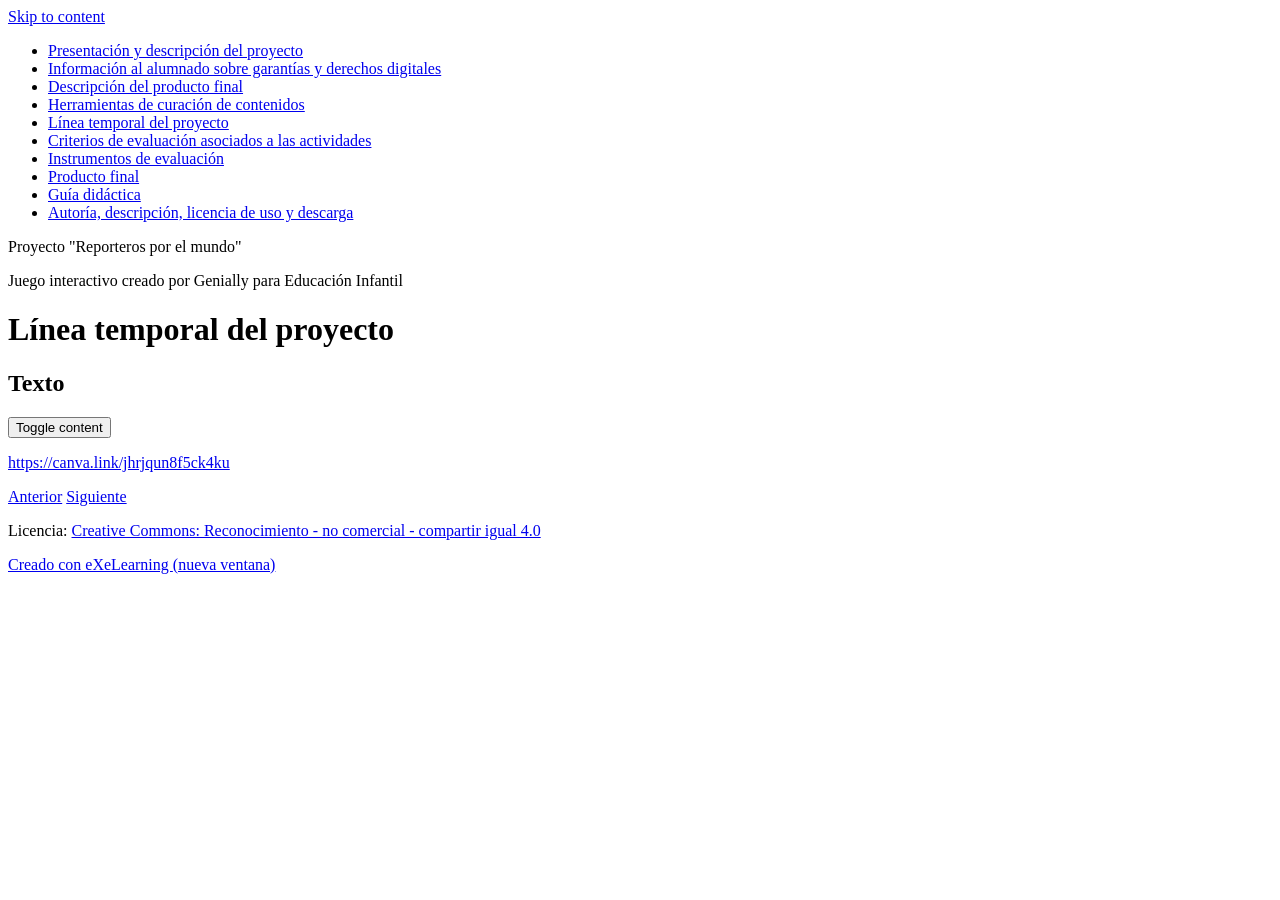
==== autoria-descripcion-licencia-de-uso-y-descarga.html @ de33bf57 "Add files via upload" ====
<!DOCTYPE html>
<html lang="es" id="exe-page-mou75t20-uqisfrwxs">
<head>
<meta charset="utf-8">
<meta name="generator" content="eXeLearning v4.0.0">
<meta name="viewport" content="width=device-width, initial-scale=1">
<link rel="license" type="text/html" href="https://creativecommons.org/licenses/by-nc-sa/4.0/">
<title>Línea temporal del proyecto | Proyecto &quot;Reporteros por el mundo&quot;</title>
<link rel="icon" type="image/x-icon" href="../libs/favicon.ico">
<meta name="description" content="Recurso educativo interactivo dirigido al alumnado de 5 años que, a través de un juego creado con Genially, promueve el conocimiento y la valoración de la diversidad cultural presente en el aula.">
<script>document.querySelector("html").classList.add("js");</script><script src="../libs/jquery/jquery.min.js"> </script><script src="../libs/common_i18n.js"> </script><script src="../libs/common.js"> </script><script src="../libs/exe_export.js"> </script><script src="../libs/bootstrap/bootstrap.bundle.min.js"> </script><link rel="stylesheet" href="../libs/bootstrap/bootstrap.min.css">
<script src="../idevices/text/text.js"></script><link rel="stylesheet" href="../idevices/text/text.css">
<link rel="stylesheet" href="../content/css/base.css"><script src="../theme/style.js"> </script><link rel="stylesheet" href="../theme/style.css">
</head>
<body class="exe-export exe-web-site">
<script>document.body.className+=" js"</script>
<div class="exe-content exe-export pre-js siteNav-hidden"><a href="#page-mou75t20-uqisfrwxs" id="skipNav">Skip to content</a> <nav id="siteNav">
<ul>
<li> <a href="../index.html" class="main-node no-ch">Presentación y descripción del proyecto</a>
</li>
<li> <a href="../html/informacion-al-alumnado-sobre-garantias-y-derechos.html" class="no-ch">Información al alumnado sobre garantías y derechos digitales</a>
</li>
<li> <a href="../html/descripcion-del-producto-final.html" class="no-ch">Descripción del producto final</a>
</li>
<li> <a href="../html/herramientas-de-curacion-de-contenidos.html" class="no-ch">Herramientas de curación de contenidos</a>
</li>
<li class="active"> <a href="../html/linea-temporal-del-proyecto.html" class="active no-ch">Línea temporal del proyecto</a>
</li>
<li> <a href="../html/criterios-de-evaluacion-asociados-a-las-actividade.html" class="no-ch">Criterios de evaluación asociados a las actividades</a>
</li>
<li> <a href="../html/instrumentos-de-evaluacion.html" class="no-ch">Instrumentos de evaluación</a>
</li>
<li> <a href="../html/producto-final.html" class="no-ch">Producto final</a>
</li>
<li> <a href="../html/guia-didactica.html" class="no-ch">Guía didáctica</a>
</li>
<li> <a href="../html/autoria-descripcion-licencia-de-uso-y-descarga.html" class="no-ch">Autoría, descripción, licencia de uso y descarga</a>
</li>
</ul>
</nav><main id="page-mou75t20-uqisfrwxs" class="page"> 
<header class="main-header">
<div class="package-header"><p class="package-title">Proyecto &quot;Reporteros por el mundo&quot;</p>
<p class="package-subtitle">Juego interactivo creado por Genially para Educación Infantil</p></div>
<div class="page-header"><h1 class="page-title">Línea temporal del proyecto</h1></div>
</header><div id="page-content-page-mou75t20-uqisfrwxs" class="page-content">
<article id="block-1777992614792-9p7jve4v3" class="box">
<header class="box-head no-icon">
<h1 class="box-title">Texto</h1>
<button class="box-toggle box-toggle-on" title="Toggle content">
<span>Toggle content</span>
</button></header>
<div class="box-content">
<div id="idevice-1777992614787-bhesxr57k" class="idevice_node text" data-idevice-path="../idevices/text/" data-idevice-type="text" data-idevice-component-type="json" data-idevice-json-data="{&quot;ideviceId&quot;:&quot;idevice-1777992614787-bhesxr57k&quot;}">
<div class="exe-text-template">
    <p><a href="https://canva.link/jhrjqun8f5ck4ku" title="">https://canva.link/jhrjqun8f5ck4ku</a></p>
</div>
</div>
</div>
</article>
</div></main><div class="nav-buttons">
<a href="../html/herramientas-de-curacion-de-contenidos.html" title="Anterior" class="nav-button nav-button-left"><span>Anterior</span></a>
<a href="../html/criterios-de-evaluacion-asociados-a-las-actividade.html" title="Siguiente" class="nav-button nav-button-right"><span>Siguiente</span></a>
</div>
<footer id="siteFooter"><div id="siteFooterContent"> <div id="packageLicense" class="cc cc-by-nc-sa"> <p> <span class="license-label">Licencia: </span><a href="https://creativecommons.org/licenses/by-nc-sa/4.0/" class="license">Creative Commons: Reconocimiento - no comercial - compartir igual 4.0</a></p>
</div>
</div></footer>
</div>
<p id="made-with-eXe"> <a href="https://exelearning.net/" target="_blank" rel="noopener"> <span>Creado con eXeLearning <span>(nueva ventana)</span></span></a></p>
</body>
</html>
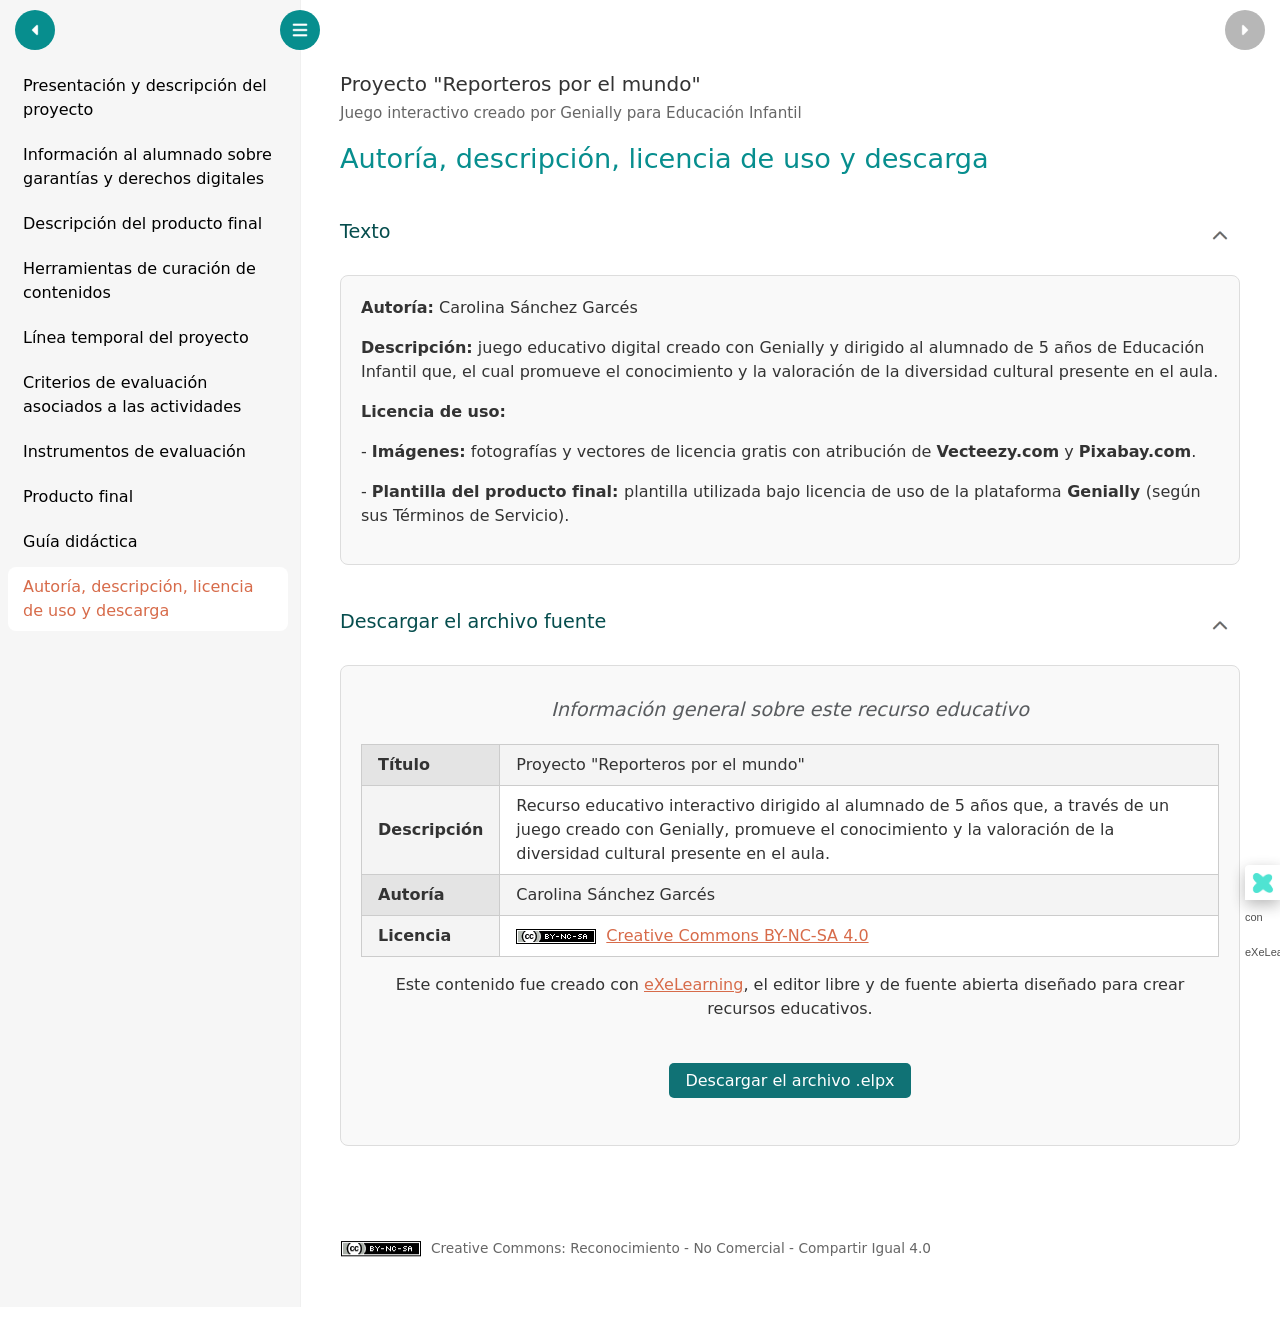
==== commit fa11e4b6: "Add files via upload" ====
--- a/autoria-descripcion-licencia-de-uso-y-descarga.html
+++ b/autoria-descripcion-licencia-de-uso-y-descarga.html
@@ -1,20 +1,25 @@
 <!DOCTYPE html>
-<html lang="es" id="exe-page-mou75t20-uqisfrwxs">
+<html lang="es" id="exe-page-mou9gl4k-mrv1vuuxi">
 <head>
 <meta charset="utf-8">
 <meta name="generator" content="eXeLearning v4.0.0">
 <meta name="viewport" content="width=device-width, initial-scale=1">
 <link rel="license" type="text/html" href="https://creativecommons.org/licenses/by-nc-sa/4.0/">
-<title>Línea temporal del proyecto | Proyecto &quot;Reporteros por el mundo&quot;</title>
+<title>Autoría, descripción, licencia de uso y descarga | Proyecto &quot;Reporteros por el mundo&quot;</title>
 <link rel="icon" type="image/x-icon" href="../libs/favicon.ico">
 <meta name="description" content="Recurso educativo interactivo dirigido al alumnado de 5 años que, a través de un juego creado con Genially, promueve el conocimiento y la valoración de la diversidad cultural presente en el aula.">
 <script>document.querySelector("html").classList.add("js");</script><script src="../libs/jquery/jquery.min.js"> </script><script src="../libs/common_i18n.js"> </script><script src="../libs/common.js"> </script><script src="../libs/exe_export.js"> </script><script src="../libs/bootstrap/bootstrap.bundle.min.js"> </script><link rel="stylesheet" href="../libs/bootstrap/bootstrap.min.css">
 <script src="../idevices/text/text.js"></script><link rel="stylesheet" href="../idevices/text/text.css">
+<script src="../idevices/download-source-file/download-source-file.js"></script><link rel="stylesheet" href="../idevices/download-source-file/download-source-file.css">
+<script src="../libs/fflate/fflate.umd.js"> </script>
+<script src="../libs/exe_elpx_download/exe_elpx_download.js"> </script>
+<script src="../libs/fflate/fflate.umd.js"> </script>
+<script src="../libs/exe_elpx_download/exe_elpx_download.js"> </script>
 <link rel="stylesheet" href="../content/css/base.css"><script src="../theme/style.js"> </script><link rel="stylesheet" href="../theme/style.css">
 </head>
 <body class="exe-export exe-web-site">
 <script>document.body.className+=" js"</script>
-<div class="exe-content exe-export pre-js siteNav-hidden"><a href="#page-mou75t20-uqisfrwxs" id="skipNav">Skip to content</a> <nav id="siteNav">
+<div class="exe-content exe-export pre-js siteNav-hidden"><a href="#page-mou9gl4k-mrv1vuuxi" id="skipNav">Skip to content</a> <nav id="siteNav">
 <ul>
 <li> <a href="../index.html" class="main-node no-ch">Presentación y descripción del proyecto</a>
 </li>
@@ -24,7 +29,7 @@
 </li>
 <li> <a href="../html/herramientas-de-curacion-de-contenidos.html" class="no-ch">Herramientas de curación de contenidos</a>
 </li>
-<li class="active"> <a href="../html/linea-temporal-del-proyecto.html" class="active no-ch">Línea temporal del proyecto</a>
+<li> <a href="../html/linea-temporal-del-proyecto.html" class="no-ch">Línea temporal del proyecto</a>
 </li>
 <li> <a href="../html/criterios-de-evaluacion-asociados-a-las-actividade.html" class="no-ch">Criterios de evaluación asociados a las actividades</a>
 </li>
@@ -34,37 +39,73 @@
 </li>
 <li> <a href="../html/guia-didactica.html" class="no-ch">Guía didáctica</a>
 </li>
-<li> <a href="../html/autoria-descripcion-licencia-de-uso-y-descarga.html" class="no-ch">Autoría, descripción, licencia de uso y descarga</a>
+<li class="active"> <a href="../html/autoria-descripcion-licencia-de-uso-y-descarga.html" class="active no-ch">Autoría, descripción, licencia de uso y descarga</a>
 </li>
 </ul>
-</nav><main id="page-mou75t20-uqisfrwxs" class="page"> 
+</nav><main id="page-mou9gl4k-mrv1vuuxi" class="page"> 
 <header class="main-header">
 <div class="package-header"><p class="package-title">Proyecto &quot;Reporteros por el mundo&quot;</p>
 <p class="package-subtitle">Juego interactivo creado por Genially para Educación Infantil</p></div>
-<div class="page-header"><h1 class="page-title">Línea temporal del proyecto</h1></div>
-</header><div id="page-content-page-mou75t20-uqisfrwxs" class="page-content">
-<article id="block-1777992614792-9p7jve4v3" class="box">
+<div class="page-header"><h1 class="page-title">Autoría, descripción, licencia de uso y descarga</h1></div>
+</header><div id="page-content-page-mou9gl4k-mrv1vuuxi" class="page-content">
+<article id="block-1778002224138-vbauv8f9u" class="box">
 <header class="box-head no-icon">
 <h1 class="box-title">Texto</h1>
 <button class="box-toggle box-toggle-on" title="Toggle content">
 <span>Toggle content</span>
 </button></header>
 <div class="box-content">
-<div id="idevice-1777992614787-bhesxr57k" class="idevice_node text" data-idevice-path="../idevices/text/" data-idevice-type="text" data-idevice-component-type="json" data-idevice-json-data="{&quot;ideviceId&quot;:&quot;idevice-1777992614787-bhesxr57k&quot;}">
+<div id="idevice-1778002224126-w56x3irpj" class="idevice_node text" data-idevice-path="../idevices/text/" data-idevice-type="text" data-idevice-component-type="json" data-idevice-json-data="{&quot;ideviceId&quot;:&quot;idevice-1778002224126-w56x3irpj&quot;}">
 <div class="exe-text-template">
-    <p><a href="https://canva.link/jhrjqun8f5ck4ku" title="">https://canva.link/jhrjqun8f5ck4ku</a></p>
+    <p><strong>Autoría:</strong> Carolina Sánchez Garcés</p>
+<p><strong>Descripción:</strong> juego educativo digital creado con Genially y dirigido al alumnado de 5 años de Educación Infantil que, el cual promueve el conocimiento y la valoración de la diversidad cultural presente en el aula.</p>
+<p><strong>Licencia de uso:</strong></p>
+<p>- <strong>Imágenes:</strong> fotografías y vectores de licencia gratis con atribución de <strong>Vecteezy.com</strong> y <strong>Pixabay.com</strong>.</p>
+<p>- <strong>Plantilla del producto final: </strong>plantilla utilizada bajo licencia de uso de la plataforma<strong> Genially </strong>(según sus Términos de Servicio).</p>
 </div>
+</div>
+</div>
+</article><article id="block-1778077959359-fjidys1kh" class="box">
+<header class="box-head no-icon">
+<h1 class="box-title">Descargar el archivo fuente</h1>
+<button class="box-toggle box-toggle-on" title="Toggle content">
+<span>Toggle content</span>
+</button></header>
+<div class="box-content">
+<div id="idevice-1778077959355-g0uury0vj" class="idevice_node download-source-file" data-idevice-path="../idevices/download-source-file/" data-idevice-type="download-source-file">
+<div class="exe-download-package-instructions"><table class="exe-table exe-package-info"><caption>Información general sobre este recurso educativo</caption>
+<tbody>
+<tr>
+<th>Título</th>
+<td><span class="exe-prop-title">Proyecto &quot;Reporteros por el mundo&quot;</span></td>
+</tr>
+<tr>
+<th>Descripción</th>
+<td><span class="exe-prop-description">Recurso educativo interactivo dirigido al alumnado de 5 años que, a través de un juego creado con Genially, promueve el conocimiento y la valoración de la diversidad cultural presente en el aula.</span></td>
+</tr>
+<tr>
+<th>Autoría</th>
+<td><span class="exe-prop-author">Carolina Sánchez Garcés</span></td>
+</tr>
+<tr>
+<th>Licencia</th>
+<td><span class="exe-prop-license"><a href="https://creativecommons.org/licenses/by-nc-sa/4.0/" rel="license" class="cc cc-by-nc-sa"><span></span>Creative Commons BY-NC-SA 4.0</a></span></td>
+</tr>
+</tbody>
+</table>
+<p style="text-align: center;">Este contenido fue creado con <a href="https://exelearning.net/">eXeLearning</a>, el editor libre y de fuente abierta diseñado para crear recursos educativos.</p></div><p class="exe-download-package-link"><a download="Proyecto &quot;Reporteros por el mundo&quot;.elpx" href="#" onclick="if(typeof downloadElpx==='function')downloadElpx();return false;" style="background-color:#107275;color:#ffffff;">Descargar el archivo .elpx</a></p>
 </div>
 </div>
 </article>
 </div></main><div class="nav-buttons">
-<a href="../html/herramientas-de-curacion-de-contenidos.html" title="Anterior" class="nav-button nav-button-left"><span>Anterior</span></a>
-<a href="../html/criterios-de-evaluacion-asociados-a-las-actividade.html" title="Siguiente" class="nav-button nav-button-right"><span>Siguiente</span></a>
+<a href="../html/guia-didactica.html" title="Anterior" class="nav-button nav-button-left"><span>Anterior</span></a>
+<span class="nav-button nav-button-right" aria-hidden="true"><span>Siguiente</span></span>
 </div>
 <footer id="siteFooter"><div id="siteFooterContent"> <div id="packageLicense" class="cc cc-by-nc-sa"> <p> <span class="license-label">Licencia: </span><a href="https://creativecommons.org/licenses/by-nc-sa/4.0/" class="license">Creative Commons: Reconocimiento - no comercial - compartir igual 4.0</a></p>
 </div>
 </div></footer>
 </div>
 <p id="made-with-eXe"> <a href="https://exelearning.net/" target="_blank" rel="noopener"> <span>Creado con eXeLearning <span>(nueva ventana)</span></span></a></p>
+<script src="../libs/elpx-manifest.js"> </script>
 </body>
 </html>
--- a/idevices/text/text.css
+++ b/idevices/text/text.css
@@ -0,0 +1,20 @@
+/* Text iDevice (export CSS) */
+.exe-text-activity > div {
+    display: flow-root;
+}
+
+.exe-text-activity div.inline {
+    display: flex;
+}
+
+.exe-text-activity div.inline dt {
+    margin: 0 0 0 auto;
+}
+
+.exe-text-activity div.inline dd {
+    margin-left: 10px;
+}
+
+.idevice_node.text .iDevice_buttons.feedback-button {
+    margin-bottom: 1em;
+}
--- a/idevices/download-source-file/download-source-file.css
+++ b/idevices/download-source-file/download-source-file.css
@@ -0,0 +1,54 @@
+/* Download Package iDevice */
+/*
+	Creative Commons icons downloaded from https://creativecommons.org/about/downloads/
+	The contents of the https://creativecommons.org/ site is licensed under a Creative Commons Attribution 4.0 International license.
+*/
+.exe-download-package-instructions .exe-table {
+	caption-side: top;
+	margin: 0 auto 1em auto;
+}
+.exe-download-package-instructions .exe-table caption {
+	font-size: 1.2em;
+	margin-bottom: 0.5em;
+}
+.exe-download-package-link {
+	text-align: center;
+	margin-top: 3em !important;
+	margin-bottom: 2em;
+}
+.exe-content .exe-download-package-link a {
+	padding: 0.5em 1em;
+	border-radius: 5px;
+	background: #5a7f0c;
+	color: #fff;
+	text-decoration: none;
+}
+.exe-download-package-link a:hover,
+.exe-download-package-link a:focus {
+	text-decoration: underline;
+}
+.exe-download-package-instructions a.cc span {
+	display: inline-block;
+	background: url(download-package-licenses.png) no-repeat 0 0;
+	width: 90px;
+	height: 15px;
+	vertical-align: middle;
+}
+.exe-download-package-instructions a.cc-by-sa span {
+	background-position: 0 -20px;
+}
+.exe-download-package-instructions a.cc-by-nd span {
+	background-position: 0 -40px;
+}
+.exe-download-package-instructions a.cc-by-nc span {
+	background-position: 0 -60px;
+}
+.exe-download-package-instructions a.cc-by-nc-sa span {
+	background-position: 0 -80px;
+}
+.exe-download-package-instructions a.cc-by-nc-nd span {
+	background-position: 0 -100px;
+}
+.exe-download-package-instructions a.cc-0 span {
+	background-position: 0 -120px;
+}
--- a/content/css/base.css
+++ b/content/css/base.css
@@ -0,0 +1,794 @@
+.exe-content{
+  background: #fff;
+}
+
+.exe-content .page-title{
+  font-size: 1.45em;
+}
+
+.exe-content .box{
+  margin-top: 20px;
+  border: 1px solid #dbdbdb;
+}
+
+.exe-content .box-head {
+  border-bottom: 1px solid #dbdbdb;
+}
+
+.exe-export .no-header .box-head {
+  border-bottom: 0;
+}
+
+.exe-content .box-head .box-title {
+  margin: 0;
+  font-size: 1.2em;
+}
+
+.exe-content a{
+  color: #5a7f0c;
+}
+
+.exe-content a:hover,
+.exe-content a:focus{
+  color: #71a300;
+}
+
+.exe-content h2{
+  font-size: 1.45em;
+}
+.exe-content h3{
+  font-size: 1.35em;
+}
+.exe-content h4{
+  font-size: 1.25em;
+}
+.exe-content h5{
+  font-size: 1.15em;
+}
+
+.exe-content a {
+    text-decoration: none
+}
+
+.exe-content a:hover,
+.exe-content a:focus {
+    text-decoration: underline
+}
+
+/* Underlined links */
+.box-content a {
+    text-decoration: underline;
+}
+.box-content a:hover {
+    text-decoration: none;
+}
+.box-content a:focus {
+    text-decoration: underline;
+}
+
+@media print {
+    .external-iframe-src {
+        display: block !important;
+        margin: 2em 0;
+        font-size: .95em;
+        text-align: center
+    }
+
+    #made-with-eXe {
+        display: none
+    }
+}
+
+.external-iframe {
+    border: 0
+}
+
+.pre-code {
+    background: #112C4A;
+    color: #E7ECF1;
+    font-family: Monaco, Courier, monospace;
+    border-radius: 9px;
+    font-size: 12px;
+    margin: 2em 1em;
+    overflow: auto;
+    padding: 20px
+}
+
+.exe-dl {
+    margin-bottom: 2em;
+    margin-left: 1.5em
+}
+
+.exe-dl dt {
+    font-weight: bold
+}
+
+.exe-dl dd {
+    margin: 1em 1.5em
+}
+
+.js .exe-dl dt {
+    margin: 1.2em 0 0 0
+}
+
+.exe-dl dt a {
+    text-decoration: underline
+}
+
+.exe-dl .icon {
+    font-family: Arial, sans-serif;
+    display: block;
+    width: 20px;
+    height: 20px;
+    font-size: 16px;
+    margin-right: 1em;
+    line-height: 20px;
+    text-align: center;
+    float: left;
+    border-radius: 2px;
+    position: relative
+}
+
+@media all and (min-width: 1px) {
+    .exe-dl dt a {
+        align-items: center;
+        display: flex;
+        text-decoration: none
+    }
+
+    .exe-dl .icon {
+        height: 18px;
+        line-height: 18px;
+        width: 18px;
+        padding: 1px;
+        font: 18px monospace;
+        font-weight: bold;
+        display: flex;
+        justify-content: center;
+        align-items: center
+    }
+}
+
+.exe-dl-toggler {
+    height: 20px;
+    margin: 1.5em
+}
+
+.exe-dl-toggler a {
+    margin-left: 0;
+    font-weight: bold
+}
+
+.js .exe-dl dd {
+    display: none;
+    padding-left: 0;
+    margin: 1em 1em 1em 37px
+}
+
+/* Math */
+.exe-math {
+    display: block;
+    margin: 2em 0
+}
+
+.exe-math,
+.MathJax_Display {
+    text-align: left !important
+}
+
+.exe-math.position-center,
+.position-center .MathJax_Display,
+[style*="text-align: center"] .MathJax_Display {
+    text-align: center !important
+}
+
+.exe-math.position-right,
+.position-right .MathJax_Display,
+[style*="text-align: right"] .MathJax_Display {
+    text-align: right !important
+}
+
+.js .show-image .exe-math-code,
+.js .show-code .exe-math-img {
+    display: none
+}
+
+.exe-math-links {
+    font-size: .85em
+}
+
+.exe-math-inline {
+    display: inline;
+    margin: 0 .1em !important
+}
+
+/* TinyMCE: Images and media */
+.exe-figure {
+    margin: 2em 0;
+    max-width: 100%
+}
+
+.position-center {
+    margin: 2em auto
+}
+
+.position-right {
+    margin: 2em 0 2em auto
+}
+
+.float-left {
+    float: left;
+    margin: .5em 1.5em 1em 0
+}
+
+.float-right {
+    float: right;
+    margin: .5em 0 1em 2em
+}
+
+.figcaption {
+    padding-top: .2em
+}
+
+.figcaption.header {
+    padding-top: 0;
+    padding-bottom: .2em
+}
+
+/* TinyMCE templates */
+.exe-layout-2-cols,
+.exe-layout-3-cols {
+    width: 100%
+}
+
+.exe-col{
+    box-sizing: content-box;
+}
+
+.exe-layout-2-cols .exe-col {
+    float: left;
+    width: 49%
+}
+
+.exe-layout-2-cols .exe-col-1 {
+    padding-right: 1%
+}
+
+.exe-layout-2-cols .exe-col-2 {
+    padding-left: 1%
+}
+
+.exe-layout-2-30-70 .exe-col {
+    width: 69%
+}
+
+.exe-layout-2-30-70 .exe-col-1 {
+    width: 29%
+}
+
+.exe-layout-2-70-30 .exe-col {
+    width: 29%
+}
+
+.exe-layout-2-70-30 .exe-col-1 {
+    width: 69%
+}
+
+.exe-layout-3-cols .exe-col {
+    float: left;
+    width: 32%
+}
+
+.exe-layout-3-cols .exe-col-1,
+.exe-layout-3-cols .exe-col-2 {
+    padding-right: 2%
+}
+
+pre.mermaid {
+    margin: 1.5em 0;
+    text-align: center;
+    width: 100%;
+    min-width: 200px;
+}
+
+/* Blocks */
+.exe-block-warning {
+    background: #FCF8E3;
+    color: #796034;
+    border: 1px solid #FAEBCC;
+    padding: 0 1em;
+    border-radius: 4px
+}
+
+p.exe-block-warning {
+    padding: 1em
+}
+
+.exe-block-alert {
+    background: #ffc;
+    color: #855000;
+    border: 1px solid #FFF099;
+    padding: 0 1em;
+    border-radius: 4px
+}
+
+p.exe-block-alert {
+    padding: 1em
+}
+
+.exe-block-danger {
+    background: #FEF0EF;
+    color: #973C3B;
+    border: 1px solid #F3DADD;
+    padding: 0 1em;
+    border-radius: 4px
+}
+
+p.exe-block-danger {
+    padding: 1em
+}
+
+.exe-block-info {
+    background: #E1F1F9;
+    color: #2B627D;
+    border: 1px solid #C9EDF4;
+    padding: 0 1em;
+    border-radius: 4px
+}
+
+p.exe-block-info {
+    padding: 1em
+}
+
+.exe-block-success {
+    background: #E5F3E0;
+    color: #336634;
+    border: 1px solid #DEEDD1;
+    padding: 0 1em;
+    border-radius: 4px
+}
+
+p.exe-block-success {
+    padding: 1em
+}
+
+.exe-content .exe-block-warning a,
+.exe-content .exe-block-warning a:hover,
+.exe-content .exe-block-warning a:focus {
+    color: #4F360A
+}
+
+.exe-content .exe-block-alert a,
+.exe-content .exe-block-alert a:hover,
+.exe-content .exe-block-alert a:focus {
+    color: #5B2600
+}
+
+.exe-content .exe-block-danger a,
+.exe-content .exe-block-danger a:hover,
+.exe-content .exe-block-danger a:focus {
+    color: #6D1211
+}
+
+.exe-content .exe-block-info a,
+.exe-content .exe-block-info a:hover,
+.exe-content .exe-block-info a:focus {
+    color: #063853
+}
+
+.exe-content .exe-block-success a,
+.exe-content .exe-block-success a:hover,
+.exe-content .exe-block-success a:focus {
+    color: #093C0A
+}
+
+div.exe-block-warning,
+div.exe-block-alert,
+div.exe-block-danger,
+div.exe-block-info,
+div.exe-block-success {
+    margin: 1em 0
+}
+
+/* RTL support */
+body [dir='rtl'] {
+    text-align: start
+}
+
+/* Autoclear */
+.exe-content .idevice_body,
+.exe-clear {
+    overflow: auto
+}
+
+/* JavaScript on/offf */
+.js-hidden {
+    display: none;
+}
+
+.exe-hidden,
+.js-required,
+.js .js-hidden,
+.exe-mindmap-code {
+    display: none
+}
+
+.js .js-required {
+    display: block
+}
+
+.box-toggle {
+    display: none;
+}
+
+.js .box-toggle {
+    display: inline-block;
+}
+
+.sr-av,
+.js .js-sr-av,
+.exe-hidden-accessible,
+.js .exe-tooltip-text {
+    position: absolute;
+    overflow: hidden;
+    clip: rect(0 0 0 0);
+    clip: rect(0, 0, 0, 0);
+    height: 0
+}
+
+/* Tables */
+.exe-table {
+    margin: 2em auto;
+    max-width: 100%;
+    border: 1px solid #CCC;
+    border-collapse: collapse;
+    border-spacing: 0
+}
+
+.exe-table tr {
+    background: #fff
+}
+
+.exe-table caption {
+    padding: .5em 0;
+    text-align: center;
+    font-style: italic;
+    caption-side: top;
+}
+
+.exe-table td,
+.exe-table th {
+    border: 1px solid #CCC;
+    margin: 0;
+    padding: 0.5em 1em
+}
+
+.exe-table thead {
+    background: #ddd;
+    color: #000;
+    text-align: left
+}
+
+.exe-table tr:nth-child(2n-1) td,
+.exe-table tbody tr:nth-child(2n-1) th {
+    background: #F4F4F4
+}
+
+.exe-table tbody tr:nth-child(2n) th {
+    background: #F4F4F4
+}
+
+.exe-table tbody tr:nth-child(2n-1) th {
+    background: #E4E4E4
+}
+
+.exe-table thead+tbody tr:nth-child(2n) th {
+    background: #fff
+}
+
+.exe-table thead+tbody tr:nth-child(2n-1) th {
+    background: #F4F4F4
+}
+
+.exe-table-minimalist {
+    margin: 2em auto;
+    border-collapse: collapse
+}
+
+.exe-table-minimalist tr {
+    background: #fff
+}
+
+.exe-table-minimalist thead th {
+    color: #000;
+    padding: .6em 1.5em .6em .8em;
+    border-bottom: 2px solid #CCC;
+    text-align: left
+}
+
+.exe-table-minimalist td,
+.exe-table-minimalist tbody th {
+    border-bottom: 1px solid #ccc;
+    color: #555;
+    padding: .5em 1.5em .5em .8em
+}
+
+.exe-table-minimalist tbody tr:hover td,
+.exe-table-minimalist tbody tr:hover th {
+    color: #222
+}
+
+.exe-table-minimalist tr:nth-child(2n-1) td,
+.exe-table-minimalist tbody tr:nth-child(2n-1) th {
+    background: #F9F9F9
+}
+
+.exe-table-minimalist caption {
+    text-align: center;
+    font-style: italic;
+    border-bottom: 2px solid #CCC;
+    padding: .6em 0
+}
+
+/* Responsive tables */
+.exe-table-responsive {
+    display: block;
+    overflow-x: auto;
+    border: none
+}
+
+.exe-table-responsive,
+.exe-table-responsive th,
+.exe-table-responsive tr,
+.exe-table-responsive td {
+    width: auto !important
+}
+
+/* Tooltips */
+body .qtip {
+    font-size: .85em;
+    line-height: 1.5em
+}
+
+.qtip .exe-tooltip-text {
+    position: relative;
+    overflow: auto;
+    clip: auto;
+    height: auto
+}
+
+/* Structured lists */
+ol.auto-numbered {
+    counter-reset: item
+}
+
+.auto-numbered ol {
+    counter-reset: item
+}
+
+.auto-numbered li {
+    display: block
+}
+
+.auto-numbered li:before {
+    content: counters(item, ".") ".- ";
+    counter-increment: item
+}
+
+/* Blockquote + Cite */
+.exe-quote-cite cite {
+    display: block;
+    text-align: right;
+    margin-top: -.5em
+}
+
+/* File information */
+.exe-link-data {
+    font-size: .8em;
+    margin: 0 .2em
+}
+
+.exe-link-data abbr {
+    cursor: help
+}
+
+/* Quote With Authorship */
+.styled-qc {
+    font-family: Georgia, serif;
+    font-style: italic;
+    margin: 1.5em 2.5em;
+    padding: 0.25em 3.5em;
+    position: relative
+}
+
+.styled-qc:before {
+    display: block;
+    content: "\201C";
+    font-size: 5em;
+    position: absolute;
+    left: 0;
+    top: -20px
+}
+
+/* Responsive design */
+iframe,
+object,
+embed {
+    max-width: 100%
+}
+
+img,
+video {
+    max-width: 100%;
+    height: auto
+}
+
+@media all and (max-width: 992px) {
+    .exe-layout-3-cols .exe-col {
+        float: none;
+        width: 100%;
+        padding: 0
+    }
+
+    .exe-layout-3-cols .exe-col .exe-figure {
+        margin: 2em auto
+    }
+}
+
+@media all and (max-width: 780px) {
+    .styled-qc {
+        margin: 1.5em .5em
+    }
+
+    .exe-layout-2-cols .exe-col {
+        float: none;
+        width: 100%;
+        padding: 0
+    }
+
+    .exe-layout-2-cols .exe-col .exe-figure {
+        margin: 2em auto
+    }
+}
+
+/* Made with eXeLearning */
+#made-with-eXe {
+    margin: 0;
+    position: fixed;
+    bottom: 0;
+    right: 0
+}
+
+#made-with-eXe a {
+    text-decoration: none;
+    box-shadow: rgba(0, 0, 0, 0.35) 0px 5px 15px;
+    border-top-left-radius: 4px;
+    color: #222;
+    font-size: 11px;
+    font-family: Arial, sans-serif;
+    line-height: 35px;
+    width: 35px;
+    height: 35px;
+    background: #fff url(../img/exe_powered_logo.png) no-repeat 3px 50%;
+    display: block;
+    background-size: auto 20px;
+    text-decoration: none;
+    transition: .5s;
+    opacity: .8
+}
+
+#made-with-eXe span {
+    padding-left: 35px;
+    padding-right: 5px
+}
+
+#made-with-eXe span span {
+    position: absolute;
+    overflow: hidden;
+    clip: rect(0 0 0 0);
+    clip: rect(0, 0, 0, 0);
+    height: 0
+}
+
+#made-with-eXe a:hover {
+    width: auto;
+    padding: 0 5px;
+    background-position: 5px 50%;
+    opacity: 1
+}
+
+/* Search bar */
+#exe-client-search-reset {
+    display: none;
+}
+#exe-client-search-reset.visible {
+    display: inline;
+}
+.exe-client-search-result{
+    padding:0;
+    background-color: #FFF3A0;
+    color: #1A1A1A;
+}
+
+/* Box toggler */
+.exe-export article.minimized .box-content{
+    display: none;
+}
+
+/* BOX no visible */
+.exe-export article.novisible.box{
+    display: none  !important;
+}
+
+/* iDevice no visible */
+.exe-export article.box .idevice_node.novisible{
+    display: none  !important;
+}
+
+/* Teacher mode */
+html:not(.mode-teacher) .js .teacher-only {
+    display: none !important;
+}
+
+/* ========================================
+   Architecture v3.1 - Common Theme Overrides
+   ========================================
+   These rules support the new HTML structure and
+   load BEFORE theme-specific styles.
+   ======================================== */
+
+/* Navigation: Hide nested sections by default, show active paths */
+#siteNav .other-section {
+    display: none;
+}
+#siteNav li.active > .other-section,
+#siteNav li.current-page-parent > .other-section {
+    display: block;
+}
+
+/* Site footer extra section */
+#siteFooterExtra {
+    margin-bottom: 2em;
+    color: #555;
+    font-size: 0.95em;
+}
+
+/* Skip navigation link */
+#skipNav {
+    position: fixed;
+    top: -50px;
+    left: 50%;
+    transform: translateX(-50%);
+    background-color: #000;
+    color: #fff;
+    text-align: center;
+    font-weight: bold;
+    font-size: 0.95em;
+    text-decoration: underline;
+    padding: 0.5em 1em;
+    z-index: 1000;
+    display: inline-block;
+    box-shadow: 0 2px 5px rgba(0,0,0,0.3);
+    outline: 3px solid #fff;
+    outline-offset: -3px;
+    transition: top 0.3s ease, opacity 0.3s ease;
+}
+
+#skipNav:focus {
+    top: 5px;
+}
+
+/* Print styles for header elements */
+@media print {
+    body #header,
+    body #emptyHeader,
+    body #nodeDecoration {
+        height: auto !important;
+        min-height: 0;
+        border: none;
+        padding: 0;
+    }
+    body #headerContent {
+        padding-top: 40px;
+    }
+}
--- a/theme/style.css
+++ b/theme/style.css
@@ -0,0 +1,783 @@
+/* Default style (to review) */
+
+body.exe-export {
+    padding: 1em 0;
+}
+
+body.exe-web-site {
+    padding: 0;
+}
+
+.exe-content a {
+    color: #d76b4a;
+}
+
+.exe-content a:hover,
+.exe-content a:focus {
+    color: #993d28;
+}
+
+#node-content-container.exe-content #node-content {
+    padding-top: 20px;
+    padding-bottom: 20px;
+    max-width: 1280px;
+    margin: 0 auto;
+    display: block;
+}
+
+.exe-content {
+    color: #333;
+    background-color: #fff;
+}
+
+.js .exe-export .exe-content {
+    min-height: 100vh;
+}
+
+/* iframe */
+.js .in-iframe .exe-content {
+    min-height: 0;
+}
+
+.exe-content .package-title {
+    font-size: 1.25rem;
+    font-weight: 300;
+    margin-bottom: .4em;
+    line-height: 1.2em;
+}
+
+.exe-content .page-title {
+    color: #078e8e;
+    font-size: 1.7rem;
+    text-align: left;
+}
+
+.exe-single-page .package-header .package-title {
+    color: #333;
+    font-size: 1.25rem;
+    font-weight: 300;
+    text-align: left;
+    margin-bottom: 2em;
+}
+
+.exe-single-page .package-node {
+    margin-bottom: 3.5em;
+}
+
+.exe-single-page .package-subtitle {
+    top: -2.1em;
+}
+
+.exe-single-page main.page>section {
+    min-height: 4em;
+}
+
+.exe-content .box {
+    margin: 20px 0;
+    border: none;
+    background-color: #fff;
+}
+
+.exe-web-site .exe-content .box {
+    margin: 40px 0;
+}
+
+.exe-content .box-head {
+    border-bottom: 0;
+}
+
+#node-content-container .box-content {
+    background: #FCFCFC;
+    border: 1px solid #ECECEC;
+    padding: 10px;
+    border-radius: 8px;
+}
+article.box.idevice-element-in-content[mode="export"] .idevice_node {
+    background: none;
+}
+
+#node-content-container.exe-content .box.hidden-idevices {
+    border-style: solid;
+}
+
+.exe-content .box header {
+    min-height: 60px;
+}
+
+.exe-content .box-title {
+    color: #054d4d;
+    font-size: 1.5rem;
+}
+
+.exe-content .box-head .exe-icon {
+    float: left;
+}
+
+.exe-web-site .page-content,
+#exe-client-search,
+.exe-web-site main>header,
+.exe-web-site #siteFooterContent,
+.exe-export .exe-content {
+    max-width: 1280px;
+    padding: 0 20px;
+    margin: 0 auto;
+}
+
+.exe-web-site .exe-content {
+    max-width: none;
+    padding: 0;
+}
+
+.exe-export main {
+    padding-top: 1.5em;
+}
+
+.exe-web-site main {
+    padding-top: 4.5em;
+}
+
+/* siteNav */
+#siteNav {
+    float: left;
+    background: #f6f6f6;
+    width: 300px;
+    padding-top: 66px;
+    padding-left: 8px;
+}
+
+.exe-web-site .exe-content {
+    box-shadow:
+        inset 300px 0 0 0 #f6f6f6,
+        inset 301px 0 0 0 #f0f0f0;
+}
+
+/* False left column in iframe */
+html.js .in-iframe.exe-web-site::after {
+    content: "";
+    position: absolute;
+    top: 0;
+    left: 0;
+    width: 301px; /* fake column width */
+    height: 100%;
+    background:#f6f6f6;
+    /* simulate border-right */
+    box-shadow: inset -1px 0 0 0 #f0f0f0;
+    pointer-events: none;
+    z-index: -1;
+}
+/* No false left column when the menu is hidden */
+body.siteNav-off::after{
+    display: none;
+}
+
+#siteFooter {
+    margin-bottom: 2em;
+    color: #555;
+    font-size: 0.95em;
+}
+
+#siteNav .other-section {
+    display: none;
+}
+
+#sidebar-nav.fixed {
+    position: fixed;
+}
+
+body.siteNav-off #siteNav {
+    display: none;
+}
+
+body.siteNav-off .exe-content {
+    box-shadow: none;
+}
+
+.exe-web-site main.page {
+    padding-top: 4.5em;
+    padding-left: 320px;
+    padding-right: 20px;
+}
+
+.exe-web-site #siteFooter {
+    padding: 20px 20px 20px 320px;
+}
+
+body.siteNav-off main.page,
+body.siteNav-off #siteFooter {
+    padding-left: 20px;
+}
+
+#siteNav ul {
+    margin: 0;
+    padding: 0;
+    list-style: none;
+}
+
+#siteNav ul ul {
+    margin-top: 5px;
+}
+
+#siteNav li {
+    margin: 0 0 5px 0;
+    padding: 0;
+    list-style: none;
+}
+
+#siteNav a {
+    color: #000;
+    display: block;
+    padding: 8px 15px;
+    border-radius: 8px;
+    max-width: 280px;
+    transition: background-color 0.5s ease;
+}
+
+#siteNav a.active {
+    background: #fff;
+    color: #d76b4a;
+}
+
+#siteNav a.highlighted-link {
+    color: #d76b4a;
+    background: #ededed;
+}
+
+#siteNav a.highlighted-link:hover,
+#siteNav a.highlighted-link:focus {
+    background: #fff;
+}
+
+#siteNav a:hover {
+    background: #f2f2f2;
+    text-decoration: none;
+}
+
+#siteNav ul ul a {
+    padding-left: 35px;
+    font-size: 0.95em;
+}
+
+#siteNav ul ul ul a {
+    padding-left: 55px;
+    font-size: 0.9em;
+}
+
+#siteNav ul ul ul ul a {
+    padding-left: 75px;
+}
+
+/* pagination */
+.nav-buttons .nav-button,
+button.toggler {
+    position: fixed;
+    top: 10px;
+    left: 15px;
+    display: block;
+    width: 40px;
+    height: 40px;
+    background: #078e8e url(img/icons.png) no-repeat 0 0;
+    background-size: auto 40px;
+    border-radius: 50%;
+    z-index: 999;
+    border: 0;
+    transition: background-color 0.5s ease;
+}
+
+.nav-buttons span.nav-button {
+    cursor: not-allowed;
+    background-color: #b7b7b7;
+}
+
+.nav-buttons .nav-button-left {
+    background-position: -80px 0;
+}
+
+.nav-buttons .nav-button-right {
+    background-position: -120px 0;
+}
+
+button#searchBarTogger {
+    background-position: -40px 0;
+    display: none;
+}
+
+.exe-search-on #searchBarTogger {
+    display: inline;
+}
+
+button#siteNavToggler {
+    left: 280px;
+}
+
+button#searchBarTogger {
+    left: 330px;
+}
+
+body.siteNav-off button#siteNavToggler {
+    left: 65px;
+}
+
+body.siteNav-off button#searchBarTogger {
+    left: 115px;
+}
+
+.nav-buttons a:hover,
+.nav-buttons a:focus,
+button.toggler:hover,
+button.toggler:focus {
+    background-color: #066d6d;
+    border-color: #066d6d;
+}
+
+.nav-buttons .nav-button span,
+.box-toggle span,
+#exe-client-search-reset span,
+#packageLicense .license-label {
+    position: absolute;
+    clip: rect(1px 1px 1px 1px);
+    /* IE6, IE7 */
+    clip: rect(1px, 1px, 1px, 1px);
+}
+
+.package-subtitle {
+    font-size: .95em;
+    color: #666;
+    position: relative;
+    top: -.15em;
+}
+
+.nav-buttons .nav-button-right {
+    left: auto;
+    right: 15px;
+}
+
+/* Box toggler */
+.exe-export .box {
+    position: relative;
+}
+
+.exe-export .box-toggle {
+    width: 40px;
+    height: 40px;
+    background: url(img/icons.png) no-repeat -200px 0;
+    background-size: auto 40px;
+    border-radius: 50%;
+    border: 0;
+    position: absolute;
+    top: 0;
+    right: 0;
+    opacity: 0.6;
+}
+
+.exe-export .box-head:hover .box-toggle,
+.exe-export .box-toggle:focus {
+    opacity: 1;
+}
+
+.exe-export .no-header .box-toggle {
+    top: -10px;
+}
+
+.exe-export .minimized .box-toggle {
+    background-position: -160px 0;
+}
+
+#node-content-container.exe-content .box-head .exe-icon {
+    width: 60px;
+    height: 60px;
+    font-size: 40px;
+}
+
+#node-content-container.exe-content .box-head .exe-icon img {
+    height: 40px;
+}
+
+.exe-export .box-icon img {
+    display: block;
+    float: left;
+    margin-right: 10px;
+}
+
+.exe-export .box-icon img {
+    width: 40px;
+    height: auto;
+}
+
+.exe-export .box-title {
+    padding-top: 5px;
+}
+
+.exe-export .box.minimized .box-head {
+    border-bottom: 1px solid #ddd;
+}
+
+.exe-export .box.no-header.minimized .box-head {
+    border-color: #fff;
+}
+
+.exe-export .box .box-content {
+    background: #f9f9f9;
+    border: 1px solid #ddd;
+    padding: 20px;
+    border-radius: 8px;
+    overflow: auto;
+}
+
+.exe-export .box.no-header .box-content {
+    background: none;
+    border: none;
+    padding: 20px 0;
+}
+
+/* Search bar */
+#exe-client-search {
+    display: none;
+    margin-bottom: 30px;
+}
+
+#exe-client-search-text {
+    max-width: 80%;
+    max-width: calc(100% - 90px);
+    display: inline;
+}
+
+#exe-client-search-submit {
+    text-indent: -999em;
+    background: #078e8e url(img/icons.png) no-repeat -41px -1px;
+    background-size: auto 40px;
+    width: 38px;
+    height: 38px;
+    border: none;
+    border-radius: 4px;
+}
+
+#exe-client-search-reset.visible {
+    background: url(img/icons.png) no-repeat -242px -1px;
+    background-size: auto 40px;
+    width: 38px;
+    height: 38px;
+    display: inline-block;
+    vertical-align: middle;
+    position: relative;
+    top: -3px;
+    left: -5px;
+    opacity: 0.6;
+    border-radius: 4px;
+}
+
+#exe-client-search-reset:hover,
+#exe-client-search-reset:focus {
+    opacity: 1;
+}
+
+#exe-client-search-submit:hover,
+#exe-client-search-submit:focus {
+    background-color: #066d6d;
+}
+
+#exe-client-search-results-list ul,
+#exe-client-search-results-list li {
+    margin: 2em 0;
+    padding: 0;
+    list-style: none;
+}
+
+#exe-client-search-results-list li {
+    margin: 0 0 1em 0;
+}
+
+#exe-client-search-results-list p {
+    margin-top: 2em;
+}
+
+/* Licenses */
+#packageLicense {
+    text-align: left;
+    font-size: 0.9em;
+    color: #555;
+    line-height: 1em;
+    margin: 2.5em 0 2em 0;
+    border: 1px solid transparent;
+    border-radius: 2px;
+}
+
+#packageLicense p {
+    margin: 0;
+}
+
+#packageLicense a {
+    color: #666;
+    text-transform: capitalize;
+    display: inline-block;
+    white-space: nowrap;
+    text-overflow: ellipsis;
+    max-width: 100%;
+    overflow: hidden;
+    line-height: 15px;
+}
+
+#packageLicense a:hover,
+#packageLicense a:focus {
+    text-decoration: none;
+    color: #d76b4a;
+}
+
+#packageLicense.propietary {
+    position: absolute;
+    overflow: hidden;
+    clip: rect(0, 0, 0, 0);
+    height: 0;
+}
+
+#packageLicense.cc {
+    padding: 0 20px 0 90px;
+    background: url(img/licenses.gif) no-repeat 0 0;
+}
+
+#packageLicense.cc-by-sa {
+    background-position: 0 -100px;
+}
+
+#packageLicense.cc-by-nd {
+    background-position: 0 -200px;
+}
+
+#packageLicense.cc-by-nc {
+    background-position: 0 -300px;
+}
+
+#packageLicense.cc-by-nc-sa {
+    background-position: 0 -400px;
+}
+
+#packageLicense.cc-by-nc-nd {
+    background-position: 0 -500px;
+}
+
+#packageLicense.cc-0 {
+    background-position: 0 -600px;
+}
+
+/* iDevice buttons */
+.exe-content .iDevice_buttons input,
+.exe-content .iDevice_buttons button {
+    background: #fff;
+    color: #555;
+    border: 1px solid #ccc;
+    padding: 4px 10px;
+    border-radius: 4px;
+    transition: 0.5s ease;
+}
+
+.exe-content .iDevice_buttons input:hover,
+.exe-content .iDevice_buttons input:focus,
+.exe-content .iDevice_buttons button:hover,
+.exe-content .iDevice_buttons button:focus {
+    box-shadow: 2px 2px 4px #dbdbdb;
+    color: #000;
+    border-color: #bbb;
+}
+
+/* Page counter */
+.page-counter {
+    display: inline;
+    float: right;
+    margin: 0 0 0.5em 20px;
+    font-size: 0.9em;
+    color: #777;
+    font-weight: 300;
+}
+
+.page-counter .page-counter-sep {
+    margin: 0 0.1em;
+}
+
+.exe-web-site .page-counter {
+    position: fixed;
+    top: 18px;
+    right: 70px;
+    margin: 0;
+    font-size: 0.9em;
+    color: #777;
+    padding: 0 8px;
+    border-radius: 4px;
+    text-align: left;
+}
+
+/* Teacher mode */
+#teacher-mode-toggler-wrapper {
+    float: right;
+    margin: 0 0 0 1em;
+}
+
+#teacher-mode-toggler.form-check-input:checked {
+    background-color: #078e8e;
+    border-color: #078e8e;
+    font-size: 0.9em;
+    margin-right: 0.6em;
+}
+
+label[for="teacher-mode-toggler"] {
+    font-size: 0.9em;
+    color: #777;
+    position: relative;
+    top: -0.2em;
+}
+
+/* Bootstrap buttons */
+.exe-content .btn-primary {
+    background-color: #066d6d;
+    border-color: #066d6d;
+}
+
+.exe-content .btn-primary:hover,
+.exe-content .btn-primary:focus {
+    background-color: #078e8e;
+    border-color: #078e8e;
+}
+
+/* Responsive design */
+@media (max-width: 767.98px) {
+    #siteNav {
+        width: 251px;
+    }
+
+    .exe-web-site .exe-content {
+        box-shadow:
+            inset 251px 0 0 0 #f6f6f6,
+            inset 252px 0 0 0 #f0f0f0;
+    }
+
+    /* False left column in iframe */
+    html.js .in-iframe.exe-web-site::after {
+        width: 252px; /* fake column width */
+    }
+
+    #siteNav a {
+        max-width: 235px;
+    }
+
+    button#siteNavToggler {
+        left: 232px;
+    }
+
+    button#searchBarTogger {
+        left: 282px;
+    }
+
+    .exe-web-site main.page,
+    .exe-web-site #siteFooter {
+        padding-left: 270px;
+    }
+}
+
+@media (max-width: 575.98px) {
+    #siteNav {
+        width: 100%;
+        float: none;
+        padding: 68px 10px 20px 10px;
+        min-height: 0 !important;
+        height: auto !important;
+    }
+
+    /* No false left column */
+    .exe-web-site .exe-content {
+        box-shadow: none;
+    }
+    body.exe-web-site::after {
+        display: none;
+    }
+
+    body.exe-web-site main.page {
+        padding-top: 2.5em;
+        padding-left: 0;
+    }
+
+    body.exe-web-site #siteFooter {
+        padding-left: 0;
+    }
+
+    .exe-web-site.siteNav-off main.page {
+        padding-top: 5.5em;
+    }
+
+    .nav-buttons .nav-button,
+    button.toggler {
+        position: absolute;
+    }
+
+    #siteNav a {
+        max-width: 100%;
+    }
+
+    #sidebar-nav.fixed {
+        position: relative;
+    }
+
+    button#siteNavToggler {
+        left: 65px;
+    }
+
+    button#searchBarTogger {
+        left: 115px;
+    }
+
+    .exe-web-site .page-counter {
+        background: none;
+        position: absolute;
+    }
+
+    .exe-web-site .page-counter .page-counter-label {
+        position: absolute;
+        clip: rect(1px 1px 1px 1px);
+        /* IE6, IE7 */
+        clip: rect(1px, 1px, 1px, 1px);
+    }
+}
+
+@media print {
+
+    /* Node in new page: section.package-node{page-break-after:always} */
+    html body.exe-export {
+        background: #fff;
+    }
+
+    .exe-content {
+        color: #000;
+        padding: 0;
+    }
+
+    @page {
+        margin: 1.5cm;
+    }
+
+    /* Uncomment this to print URL after links:
+    a{font-weight:bolder;text-decoration:none!important}
+    a[href^=http]:after{content:" <" attr(href) "> "}
+    */
+    #packageLicense.cc {
+        background: none;
+        padding-left: 0;
+    }
+
+    .exe-export .box-toggle {
+        display: none;
+    }
+
+    /* Website */
+    .exe-web-site #siteNav,
+    .exe-web-site .nav-buttons,
+    .exe-web-site button.toggler {
+        display: none;
+    }
+
+    .exe-web-site #siteFooter,
+    .exe-web-site main.page {
+        padding-left: 0;
+        padding-right: 0;
+    }
+
+    .exe-web-site main.page {
+        padding-top: 1em;
+    }
+}
